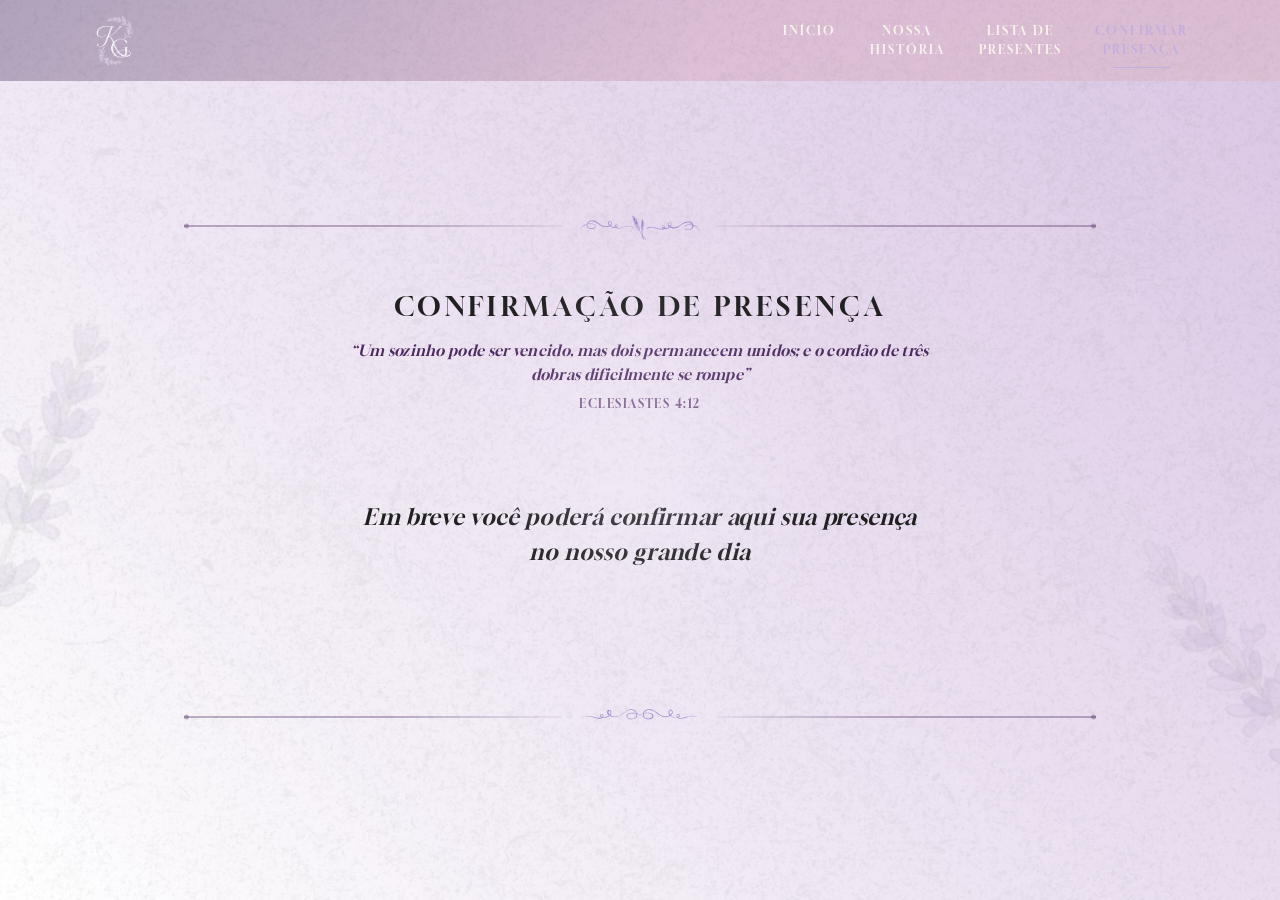
==== confirmar-presenca.html @ ab848f39 "Primeito commit" ====
<!DOCTYPE html>
<html lang="pt-BR">
<head>
<meta charset="UTF-8">
<meta name="viewport" content="width=device-width, initial-scale=1.0">
<title>Confirmar Presença · Giovanna &amp; Kenner</title>
<meta name="description" content="Confirme sua presença no casamento de Giovanna e Kenner.">

<link rel="preconnect" href="https://fonts.googleapis.com">
<link rel="preconnect" href="https://fonts.gstatic.com" crossorigin>
<link href="https://fonts.googleapis.com/css2?family=Gloock&family=Luxurious+Script&display=swap" rel="stylesheet">

<link rel="icon" type="image/png" href="imagens/favicon.png">
<link rel="apple-touch-icon" href="imagens/favicon.png">

<link rel="stylesheet" href="css/style.css">
<link rel="stylesheet" href="css/confirmar-presenca.css">
</head>
<body>

<!-- ============ CURSOR / LOADING VEIL ============ -->
<div class="veil" id="veil" aria-hidden="true"></div>

<!-- ============ HEADER ============ -->
<header class="site-header" id="siteHeader">
  <div class="site-header__inner">
    <a href="index.html" class="brand" aria-label="Página inicial — Giovanna e Kenner">
      <img src="imagens/logo.png" alt="Monograma Giovanna e Kenner" class="brand__logo">
    </a>

    <button class="nav-toggle" id="navToggle" aria-label="Abrir menu" aria-expanded="false" aria-controls="primaryNav">
      <span></span><span></span><span></span>
    </button>

    <nav class="primary-nav" id="primaryNav" aria-label="Navegação principal">
      <ul>
        <li><a href="index.html">Início</a></li>
        <li><a href="nossa-historia.html">Nossa<br class="nav-break">História</a></li>
        <li><a href="lista-presentes.html">Lista de<br class="nav-break">Presentes</a></li>
        <li><a href="confirmar-presenca.html" class="is-active">Confirmar<br class="nav-break">Presença</a></li>
      </ul>
    </nav>
  </div>
</header>

<main>
  <!-- ============ CONFIRMAR PRESENÇA ============ -->
  <section class="cp" id="cp">
    <div class="grain" aria-hidden="true"></div>

    <!-- topo: divisória + título + versículo -->
    <div class="cp__top cp__reveal">
      <div class="divider" aria-hidden="true">
        <span class="divider__line"></span>
        <span class="divider__ornament divider__ornament--glow">
          <img src="imagens/divisor_superior.svg" alt="" class="ornament-svg">
        </span>
        <span class="divider__line"></span>
      </div>
      <h1 class="cp__title">Confirmação de Presença</h1>
      <p class="cp__quote">
        “Um sozinho pode ser vencido, mas dois permanecem unidos; e o cordão de três dobras dificilmente se rompe”
        <span class="cp__quote-ref">Eclesiastes 4:12</span>
      </p>
    </div>

    <!-- centro: aviso -->
    <div class="cp__block cp__reveal">
      <p class="cp__phrase">Em breve você poderá confirmar aqui sua presença no nosso grande dia</p>
    </div>

    <!-- rodapé: divisória -->
    <div class="cp__bottom cp__reveal">
      <div class="divider" aria-hidden="true">
        <span class="divider__line"></span>
        <span class="divider__ornament">
          <img src="imagens/divisor_inferior.svg" alt="" class="ornament-svg">
        </span>
        <span class="divider__line"></span>
      </div>
    </div>

  </section>
</main>

<script src="js/main.js"></script>
</body>
</html>
---- css/style.css ----
/* =========================================================
   GIOVANNA & KENNER — CASAMENTO
   Design tokens
   ========================================================= */
:root{
  --color-bg:            #060506;
  --color-bg-soft:       #0c0a0d;
  --color-cream:         #f7f2eb;
  --color-cream-dim:     rgba(247,242,235,.72);
  --color-cream-faint:   rgba(247,242,235,.45);
  --color-lavender:      #c3aee0;
  --color-lavender-soft: #d8c9ea;
  --color-lavender-deep: #8f74b8;
  --color-line:          rgba(247,242,235,.24);
  --color-line-soft:     rgba(247,242,235,.14);

  /* paleta clara usada nas seções de contagem e cerimônia */
  --color-light-start:   #ffffff;
  --color-light-end:     #d9c5e4;
  --color-title-dark:    #202020;
  --color-subtitle-deep: #4c2a60;

  --font-script:  'Luxurious Script', cursive;
  --font-display: 'Gloock', serif;

  --ease-soft: cubic-bezier(.22,.61,.36,1);
  --ease-out:  cubic-bezier(.16,1,.3,1);

  --container: 1180px;
  --header-h: 81px;
  --header-h-scrolled: 57px;

  /* escala tipográfica padronizada: títulos, subtítulos (eyebrow) e textos de parágrafo */
  --fs-title:    clamp(2rem, 3vw, 3.5rem);
  --fs-subtitle: clamp(.85rem, .4vw + .5rem, .98rem);
  --fs-text:     clamp(.88rem, .3vw + .72rem, .98rem);

  /* largura padrão das linhas divisórias (mesma largura em todas as seções) — ~75% da tela */
  --divider-width: clamp(340px, 75vw, 980px);
}

/* =========================================================
   RESET
   ========================================================= */
*, *::before, *::after{ box-sizing: border-box; }
html{
  scroll-behavior: smooth;
}
body{
  margin: 0;
  background: var(--color-bg);
  color: var(--color-cream);
  font-family: var(--font-display);
  font-weight: 400;
  -webkit-font-smoothing: antialiased;
  overflow-x: hidden;
}
img{ max-width: 100%; display: block; }
a{ color: inherit; text-decoration: none; }
ul{ margin: 0; padding: 0; list-style: none; }
h1,h2,h3,p{ margin: 0; }
button{ font-family: inherit; cursor: pointer; }

:focus-visible{
  outline: 1px solid var(--color-lavender-soft);
  outline-offset: 4px;
}

/* =========================================================
   VEIL (entrada suave da página)
   ========================================================= */
.veil{
  position: fixed;
  inset: 0;
  background: var(--color-bg);
  z-index: 9999;
  pointer-events: none;
  opacity: 1;
  transition: opacity 1.1s var(--ease-soft);
}
.veil.is-hidden{ opacity: 0; }

/* =========================================================
   SHARED — eyebrow / section title / grain / dividers
   ========================================================= */
.eyebrow{
  font-style: italic;
  font-weight: 300;
  font-size: var(--fs-subtitle);
  letter-spacing: .06em;
  color: var(--color-cream-dim);
  margin: 0 0 .6rem;
}

.section-title{
  font-weight: 400;
  font-size: var(--fs-title);
  letter-spacing: .1em;
  text-transform: uppercase;
  color: var(--color-cream);
  margin: 0 0 2.6rem;
}

.grain{
  position: absolute;
  inset: 0;
  pointer-events: none;
  opacity: .05;
  mix-blend-mode: overlay;
  background-image: url("data:image/svg+xml;utf8,<svg xmlns='http://www.w3.org/2000/svg' width='120' height='120'><filter id='n'><feTurbulence type='fractalNoise' baseFrequency='0.9' numOctaves='2' stitchTiles='stitch'/></filter><rect width='100%25' height='100%25' filter='url(%23n)'/></svg>");
  background-size: 180px 180px;
}

/* ---------- Divisor (linhas + ícone central) ----------
   Estrutura reutilizada em todas as seções:
   .divider > .divider__line + .divider__ornament(img) + .divider__line
   - largura padronizada (--divider-width)
   - linhas mais espessas (1.5px)
   - opacidade menor apenas na extremidade próxima ao ícone central
   - pequeno círculo decorativo na extremidade externa de cada linha
   - modificador .divider__ornament--glow adiciona brilho suave atrás do ícone
------------------------------------------------------------ */
.divider{
  position: relative;
  z-index: 2;
  display: flex;
  align-items: center;
  justify-content: center;
  gap: 1.1rem;
  width: 100%;
  max-width: var(--divider-width);
  margin: 0 auto;
  padding: 0 1.5rem;
  color: var(--color-lavender-soft);
}
.divider__line{
  position: relative;
  flex: 1 1 auto;
  height: 1.875px;
}
.divider__line:first-child{
  background: linear-gradient(90deg, var(--color-line) 0%, var(--color-line) 55%, rgba(247,242,235,.05) 100%);
}
.divider__line:last-child{
  background: linear-gradient(90deg, rgba(247,242,235,.05) 0%, var(--color-line) 45%, var(--color-line) 100%);
}
.divider__line:first-child::before,
.divider__line:last-child::after{
  content: "";
  position: absolute;
  top: 50%;
  width: 5px;
  height: 5px;
  border-radius: 50%;
  background: var(--color-line);
  transform: translateY(-50%);
}
.divider__line:first-child::before{ left: 0; }
.divider__line:last-child::after{ right: 0; }

.countdown .divider__line:first-child,
.ceremony .divider__line:first-child{
  background: linear-gradient(90deg, rgba(76,42,96,.35) 0%, rgba(76,42,96,.35) 55%, rgba(76,42,96,.05) 100%);
}
.countdown .divider__line:last-child,
.ceremony .divider__line:last-child{
  background: linear-gradient(90deg, rgba(76,42,96,.05) 0%, rgba(76,42,96,.35) 45%, rgba(76,42,96,.35) 100%);
}
.countdown .divider__line:first-child::before,
.countdown .divider__line:last-child::after,
.ceremony .divider__line:first-child::before,
.ceremony .divider__line:last-child::after{
  background: rgba(76,42,96,.35);
}

/* Hero e Farewell: linhas 50% mais espessas */
.hero__divider .divider__line,
.farewell .divider .divider__line{
  height: 2px;
}

/* Farewell: divisória preta e mais estreita (~50% da largura da tela) */
.farewell .divider{
  max-width: clamp(240px, 75vw, 640px);
}
.hero .divider__line:first-child,
.farewell .divider__line:first-child{
  background: linear-gradient(90deg, rgba(255, 255, 255, 0.55) 0%, rgba(255, 255, 255,.55) 55%, rgba(255, 255, 255,.05) 100%);
}
.hero .divider__line:last-child,
.farewell .divider__line:last-child{
  background: linear-gradient(90deg, rgba(255, 255, 255,.05) 0%, rgba(255, 255, 255,.55) 45%, rgba(255, 255, 255,.55) 100%);
}
.farewell .divider__line:first-child::before,
.farewell .divider__line:last-child::after{
  background: rgba(255, 255, 255,.55);
}

.divider__ornament{
  flex: 0 0 auto;
  position: relative;
  display: flex;
  filter: drop-shadow(0 0 8px rgba(195,174,224,.35));
}
.ornament-svg{ width: 120px; height: 77px; display: block; }

/* =========================================================
   HEADER
   ========================================================= */
.site-header{
  position: fixed;
  top: 0; left: 0; right: 0;
  z-index: 500;
  height: var(--header-h);
  display: flex;
  align-items: center;
  background: linear-gradient(120deg, rgba(70,52,96,.38), rgba(196,110,140,.22) 55%, rgba(230,150,120,.16));
  transition: height .5s var(--ease-out), background .5s var(--ease-out), backdrop-filter .5s var(--ease-out), box-shadow .5s var(--ease-out);
}
.site-header.is-scrolled{
  height: var(--header-h-scrolled);
  background: rgba(91, 51, 129, 0.61);
  backdrop-filter: blur(16px) saturate(140%);
  -webkit-backdrop-filter: blur(16px) saturate(140%);
  box-shadow: 0 1px 0 rgba(247,242,235,.08);
}

.site-header__inner{
  width: 100%;
  max-width: var(--container);
  margin: 0 auto;
  padding: 0 2.5rem;
  display: grid;
  grid-template-columns: auto 1fr auto;
  align-items: center;
}

.brand{ justify-self: start; display: inline-flex; }
.brand__logo{
  height: 50px;
  width: auto;
  opacity: .92;
  transition: height .5s var(--ease-out), opacity .3s;
}
.site-header.is-scrolled .brand__logo{ height: 36px; }
.brand:hover .brand__logo{ opacity: 1; }

.primary-nav{ grid-column: 2; justify-self: end; }
.primary-nav ul{
  display: flex;
  gap: clamp(1.5rem, 2.4vw, 3rem);
}
.primary-nav a{
  display: inline-block;
  font-size: .78rem;
  letter-spacing: .16em;
  text-transform: uppercase;
  text-align: center;
  line-height: 1.5;
  color: var(--color-cream);
  padding: .4rem .1rem;
  position: relative;
  transition: color .35s var(--ease-out);
}
.primary-nav a::after{
  content: "";
  position: absolute;
  left: 50%; bottom: -2px;
  width: 0; height: 1px;
  background: var(--color-lavender);
  transform: translateX(-50%);
  transition: width .35s var(--ease-out);
}
.primary-nav a:hover{ color: var(--color-lavender-soft); }
.primary-nav a:hover::after{ width: 60%; }
.primary-nav a.is-active{ color: var(--color-lavender); }
.primary-nav a.is-active::after{ width: 60%; }
.nav-break{ display: inline; }

.nav-toggle{
  display: none;
  grid-column: 3;
  justify-self: end;
  background: none;
  border: none;
  width: 30px;
  height: 22px;
  flex-direction: column;
  justify-content: space-between;
  padding: 0;
}
.nav-toggle span{
  display: block;
  height: 1px;
  background: var(--color-cream);
  transition: transform .35s var(--ease-out), opacity .35s var(--ease-out);
}
.nav-toggle.is-open span:nth-child(1){ transform: translateY(10.5px) rotate(45deg); }
.nav-toggle.is-open span:nth-child(2){ opacity: 0; }
.nav-toggle.is-open span:nth-child(3){ transform: translateY(-10.5px) rotate(-45deg); }

/* =========================================================
   HERO
   ========================================================= */
.hero{
  position: relative;
  width: 100%;
  aspect-ratio: 16 / 9;
  min-height: 560px;
  max-height: 100vh;
  overflow: hidden;
  background: #14101a;
  perspective: 1200px;
}
.hero__stage{
  position: absolute;
  inset: -6%;
  transform-style: preserve-3d;
}
.hero__layer{
  position: absolute;
  inset: -10%;
  background-position: center;
  background-size: cover;
  background-repeat: no-repeat;
  will-change: transform;
}
.hero__layer--back{
  z-index: 1; background-image: url('../imagens/hero-back.jpg');
  background-position: center 100%;
}
.hero__layer--back-mid{
  z-index: 2; background-image: url('../imagens/hero-back-mid.png');
  background-position: center 100%;
}
.hero__layer--mid{
  z-index: 3; background-image: url('../imagens/hero-mid.png');
  background-position: center 100%;
}
.hero__layer--mid-front{
  z-index: 4; background-image: url('../imagens/hero-mid-front.png');
  background-position: center 100%;
}
.hero__layer--front{
  z-index: 5; background-image: url('../imagens/hero-front.png');
  background-position: center 100%;
}

.hero__scrim{
  position: absolute;
  inset: 0;
  z-index: 6;
  background: none;
  pointer-events: none;
}
.hero__vignette{
  position: absolute;
  inset: 0;
  z-index: 6;
  pointer-events: none;
  box-shadow: none;
}

.hero__content{
  position: relative;
  z-index: 7;
  height: 100%;
  display: flex;
  flex-direction: column;
  align-items: center;
  justify-content: center;
  text-align: center;
  padding: 0 1.5rem;
  transform: translateY(-2%);
}
.hero__names{
  font-family: var(--font-script);
  font-weight: 400;
  font-size: clamp(3.12rem, 8vw, 10rem);
  line-height: 1;
  color: #ffffff;
  text-shadow: 2px 2px 0px rgba(17, 2, 31, 0.35);
  letter-spacing: .01em;
  opacity: 0;
  animation: rise-in 1.4s var(--ease-out) .4s forwards;
  margin-bottom: -0.4rem;
}
.hero__amp{
  display: inline-block;
  font-size: .78em;
  color: #ffffff;
  margin: 0 .12em;
}
.hero__divider{
  margin: 0.4rem 0 0.4rem;
  opacity: 0;
  animation: fade-in 1.2s var(--ease-out) 1s forwards;
}
.hero__date{
  font-size: clamp(1.107rem, .5vw + .7rem, 1.35rem);
  letter-spacing: .5em;
  text-transform: uppercase;
  color: #ffffff;
  padding-left: .5em;
  opacity: 0;
  animation: fade-in 1.2s var(--ease-out) 1.25s forwards;
}

@keyframes rise-in{
  from{ opacity: 0; transform: translateY(22px); }
  to{ opacity: 1; transform: translateY(0); }
}
@keyframes fade-in{
  from{ opacity: 0; }
  to{ opacity: 1; }
}

/* =========================================================
   COUNTDOWN
   ========================================================= */
.countdown{
  position: relative;
  background: linear-gradient(90deg, var(--color-light-start) 0%, var(--color-light-end) 100%);
  padding: 7.15rem 1.5rem 7.15rem;
  text-align: center;
  overflow: hidden;
}
.countdown__bgimage{
  position: absolute;
  inset: 0;
  background-image: url('../imagens/contagem_back.png');
  background-size: cover;
  background-position: center;
  pointer-events: none;
}
.countdown .eyebrow{
  color: var(--color-subtitle-deep);
  font-size: var(--fs-subtitle);
}
.countdown .section-title{
  font-size: var(--fs-title);
  color: var(--color-title-dark);
}
.countdown__inner{
  position: relative;
  z-index: 2;
  padding: 4.68rem 0;
}
.countdown__grid{
  display: flex;
  flex-wrap: nowrap;
  justify-content: center;
  gap: clamp(.4rem, 2vw, 1.4rem);
  margin: 0 auto 1.8rem;
}
.countdown__box{
  flex: 1 1 0;
  min-width: 64px;
  max-width: 135px;
  padding: clamp(1rem, 3vw, 1.95rem) clamp(.3rem, 1vw, .5rem) clamp(.85rem, 2.5vw, 1.65rem);
  border: 1px solid rgba(76,42,96,.28);
  border-radius: 10px;
  background: none;
  transition: border-color .4s var(--ease-out), transform .4s var(--ease-out);
}
.countdown__box:hover{
  border-color: var(--color-subtitle-deep);
  transform: translateY(-3px);
}
.countdown__value{
  display: block;
  font-size: clamp(1.05rem, 4.5vw, 3.645rem);
  font-weight: 500;
  line-height: 1;
  color: var(--color-title-dark);
  font-variant-numeric: tabular-nums;
}
.countdown__label{
  display: block;
  margin-top: .55rem;
  font-size: clamp(.62rem, 2.4vw, .99rem);
  letter-spacing: .16em;
  text-transform: uppercase;
  color: var(--color-subtitle-deep);
}
.countdown__quote{
  font-style: italic;
  font-weight: 300;
  font-size: var(--fs-text);
  color: var(--color-subtitle-deep);
  letter-spacing: .02em;
}

/* =========================================================
   NOSSA HISTÓRIA — mosaico de fotos
   ========================================================= */
.historia{
  position: relative;
  background: linear-gradient(90deg, var(--color-light-start) 0%, var(--color-light-end) 100%);
  padding: clamp(2.4rem, 4vw, 4rem) clamp(1rem, 3vw, 3rem);
  overflow: hidden;
}
.historia__bgimage{
  position: absolute;
  inset: 0;
  background-image: url('../imagens/historia.png');
  background-size: cover;
  background-position: center;
  pointer-events: none;
}

.historia__mosaic{
  position: relative;
  display: grid;
  max-width: var(--container);
  margin: 0 auto;
  grid-template-columns: 1fr 2.3fr 1.05fr;
  grid-template-rows: repeat(3, 1fr);
  grid-template-areas:
    "a center d"
    "b center content"
    "c center e";
  gap: 1rem;
  height: 78vh;
  min-height: 620px;
  max-height: 820px;
}

.historia__photo{
  position: relative;
  overflow: hidden;
}
.historia__photo img{
  display: block;
  width: 100%;
  height: 100%;
  object-fit: cover;
  transform: scale(1);
  filter: saturate(1);
  transition: transform .7s var(--ease-out), filter .7s var(--ease-out);
}
.historia__photo:hover img,
.historia__photo:focus-within img,
.historia__photo.is-zoom img{
  transform: scale(1.08);
  filter: saturate(1.4);
}

.historia__photo--a{ grid-area: a; }
.historia__photo--b{ grid-area: b; }
.historia__photo--c{ grid-area: c; }
.historia__photo--center{ grid-area: center; }
.historia__photo--d{ grid-area: d; }
.historia__photo--e{ grid-area: e; }

.historia__content{
  grid-area: content;
  display: flex;
  flex-direction: column;
  align-items: flex-start;
  justify-content: center;
  text-align: left;
  padding: 1rem .25rem;
}
.historia__title{
  font-weight: 400;
  font-size: var(--fs-title);
  letter-spacing: .16em;
  text-transform: uppercase;
  line-height: 1.18;
  color: var(--color-title-dark);
  text-align: left;
}
.historia__text{
  max-width: 340px;
  font-style: italic;
  font-weight: 300;
  font-size: var(--fs-text);
  line-height: 1.65;
  color: var(--color-subtitle-deep);
  margin-top: 1.1rem;
  margin-bottom: 1.6rem;
  text-align: left;
}
.historia__content .link-arrow{
  color: var(--color-title-dark);
}
.historia__content .link-arrow:hover,
.historia__content .link-arrow:focus-visible{
  color: var(--color-subtitle-deep);
}

.link-arrow{
  display: inline-flex;
  align-items: center;
  gap: .65rem;
  font-size: .78rem;
  letter-spacing: .18em;
  text-transform: uppercase;
  color: var(--color-cream);
  padding: .3rem 0;
  transition: transform .4s var(--ease-out), color .35s;
}
.link-arrow__icon{
  width: 26px; height: 11px;
  transition: transform .4s var(--ease-out);
}
.link-arrow:hover,
.link-arrow:focus-visible{
  color: var(--color-lavender-soft);
  transform: scale(1.05);
}
.link-arrow:hover .link-arrow__icon,
.link-arrow:focus-visible .link-arrow__icon,
.link-arrow:active .link-arrow__icon{
  transform: translateX(6px);
}

/* =========================================================
   CEREMONY / INFORMAÇÕES
   ========================================================= */
.ceremony{
  position: relative;
  background: linear-gradient(90deg, var(--color-light-start) 0%, var(--color-light-end) 100%);
  padding: 7.15rem 1.5rem 7.15rem;
  text-align: center;
  overflow: hidden;
}
.ceremony__bgimage{
  position: absolute;
  inset: 0;
  background-image: url('../imagens/cerimonia_back.png');
  background-size: cover;
  background-position: center;
  pointer-events: none;
}
.ceremony .eyebrow{
  font-size: var(--fs-subtitle);
  color: var(--color-subtitle-deep);
}
.ceremony .section-title{
  font-size: var(--fs-title);
  color: var(--color-title-dark);
}
.ceremony__inner{
  position: relative;
  z-index: 2;
  max-width: var(--container);
  margin: 0 auto;
  padding: 4.68rem 0;
}
.ceremony__grid{
  display: grid;
  grid-template-columns: minmax(240px, 380px) minmax(280px, 460px);
  gap: 2.4rem;
  justify-content: center;
  align-items: stretch;
  text-align: left;
  margin-top: 2.6rem;
}
.ceremony__cards{
  display: flex;
  flex-direction: column;
  gap: 1rem;
}
.ceremony__card{
  border: 1px solid rgba(76,42,96,.28);
  border-radius: 10px;
  padding: 1.15rem 1.4rem;
  background: none;
  transition: border-color .4s var(--ease-out);
}
.ceremony__card:hover{
  border-color: var(--color-subtitle-deep);
}
.ceremony__label{
  display: block;
  font-size: var(--fs-subtitle);
  letter-spacing: .2em;
  text-transform: uppercase;
  color: var(--color-subtitle-deep);
  margin-bottom: .4rem;
}
.ceremony__value{
  font-size: var(--fs-text);
  line-height: 1.5;
  color: var(--color-title-dark);
  font-weight: 400;
}
.ceremony__map{
  position: relative;
  overflow: hidden;
  border: 1px solid rgba(76,42,96,.28);
  border-radius: 10px;
  min-height: 220px;
}
.ceremony__map-img{
  width: 100%;
  height: 100%;
  object-fit: cover;
  filter: saturate(.95) brightness(.95);
  transition: transform .6s var(--ease-out), filter .6s var(--ease-out);
}
.ceremony__map:hover .ceremony__map-img{
  transform: scale(1.05);
  filter: saturate(.9) brightness(.95);
}
.map-btn{
  position: absolute;
  left: 50%; bottom: 1rem;
  transform: translateX(-50%);
  display: inline-flex;
  align-items: center;
  gap: .5rem;
  padding: .65rem 1.3rem;
  background: #ffffff;
  backdrop-filter: blur(6px);
  border: 1px solid rgba(76,42,96,.28);
  border-radius: 6px;
  font-size: .74rem;
  letter-spacing: .14em;
  text-transform: uppercase;
  color: var(--color-subtitle-deep);
  transition: background .35s var(--ease-out), border-color .35s var(--ease-out), transform .35s var(--ease-out);
}
.map-btn__icon{ width: 13px; height: 13px; color: var(--color-subtitle-deep); }
.map-btn:hover{
  background: #f6f0fa;
  border-color: var(--color-subtitle-deep);
  transform: translateX(-50%) translateY(-2px);
}

/* =========================================================
   FAREWELL / SEÇÃO FINAL
   ========================================================= */
.farewell{
  position: relative;
  min-height: 100vh;
  min-height: 100dvh;
  padding: 8rem 1.5rem 2rem;
  display: grid;
  grid-template-rows: 1fr auto;
  text-align: center;
  background: #14101a;
  overflow: hidden;
  perspective: 1200px;
}
.farewell__stage{
  position: absolute;
  inset: -6%;
  transform-style: preserve-3d;
}
.farewell__layer{
  position: absolute;
  inset: -10%;
  background-position: center;
  background-size: cover;
  background-repeat: no-repeat;
  will-change: transform;
}
.farewell__layer--back{
  z-index: 1; background-image: url('../imagens/hero-back.jpg');
  background-position: center 100%;
}
.farewell__layer--back-mid{
  z-index: 2; background-image: url('../imagens/hero-back-mid.png');
  background-position: center 100%;
}
.farewell__layer--mid{
  z-index: 3; background-image: url('../imagens/hero-mid.png');
  background-position: center 100%;
}
.farewell__layer--mid-front{
  z-index: 4; background-image: url('../imagens/hero-mid-front.png');
  background-position: center 100%;
}
.farewell__layer--front{
  z-index: 5; background-image: url('../imagens/hero-front.png');
  background-position: center 100%;
}
.farewell__scrim{
  position: absolute;
  inset: 0;
  z-index: 6;
  background: none;
  pointer-events: none;
}
.farewell__vignette{
  position: absolute;
  inset: 0;
  z-index: 6;
  pointer-events: none;
  box-shadow: none;
}
.farewell__content{
  position: relative;
  z-index: 7;
  width: 100%;
  max-width: 640px;
  margin: 0 auto;
  align-self: center; /* centraliza verticalmente dentro do espaço disponível (linha 1fr) */
}
.farewell__title{
  font-weight: 400;
  font-size: var(--fs-title);
  color: var(--color-light-start);
  margin-bottom: 1.3rem;
  text-shadow: 0px 0px 3px rgba(0, 0, 0, 0.5);
}
.farewell__text{
  font-style: italic;
  font-weight: 300;
  font-size: var(--fs-text);
  line-height: 1.75;
  color: var(--color-light-start);
  margin-bottom: 2.2rem;
  text-shadow: 0px 0px 3px rgba(0, 0, 0, 0.5)
}
.farewell__date{
  margin-top: 1.6rem;
  font-size: 1.02rem;
  letter-spacing: .5em;
  text-transform: uppercase;
  color: var(--color-light-start);
  padding-left: .5em;
  text-shadow: 0px 0px 3px rgba(0, 0, 0, 0.5)
}
.farewell__signature{
  position: relative;
  z-index: 7;
  width: 100%;
  display: flex;
  flex-direction: column;
  align-items: center;
  gap: .9rem;
  font-weight: 300;
  line-height: 1.6;
  color: var(--color-light-start);
}
/* agrupa a logo + "COM CARINHO,": a largura do grupo é definida
   pela frase (white-space: nowrap), e a logo estica a 100% dessa
   largura — assim as duas ficam sempre com a mesma largura,
   em qualquer tamanho de tela */
.farewell__signature-top{
  display: flex;
  flex-direction: column;
  align-items: center;
  gap: .55rem;
}
.farewell__signature-logo{
  width: auto;
  height: clamp(40px, 8vw, 56px); /* mesma lógica de tamanho da logo do header */
  display: block;
  filter: brightness(0) invert(1);
}

/* =========================================================
   CURSOR GLOW — brilho lavanda suave que segue o mouse (sempre ativo)
   ========================================================= */
.cursor-glow{
  position: fixed;
  top: 0;
  left: 0;
  width: 360px;
  height: 360px;
  margin-left: -180px;
  margin-top: -180px;
  border-radius: 50%;
  background: radial-gradient(circle, rgba(216,201,234,.30) 0%, rgba(216,201,234,.12) 42%, transparent 72%);
  filter: blur(25px);
  pointer-events: none;
  z-index: 300;
  mix-blend-mode: screen;
  will-change: transform;
}

.cursor-dot{
  position: fixed;
  top: 0;
  left: 0;
  width: 0;
  height: 0;
  pointer-events: none;
  z-index: 301;
  mix-blend-mode: screen;
  will-change: transform;
}
.cursor-dot__core{
  position: absolute;
  top: -2px;
  left: -2px;
  width: 4px;
  height: 4px;
  border-radius: 50%;
  background: #e7dcf1;
  box-shadow: 0 0 7px 1.5px rgba(216,201,234,.65);
  opacity: 0;
  will-change: transform, opacity;
  animation: cursor-dot-blink 4s ease-in-out infinite;
}

@keyframes cursor-dot-blink{
  0%, 100%{ opacity: 0; transform: scale(.5); }
  50%{ opacity: .8; transform: scale(1); }
}

/* =========================================================
   SCROLL REVEAL
   ========================================================= */
[data-reveal]{
  opacity: 0;
  transform: translateY(28px);
  transition: opacity .9s var(--ease-out), transform .9s var(--ease-out);
}
[data-reveal].is-visible{
  opacity: 1;
  transform: translateY(0);
}

/* =========================================================
   RESPONSIVE
   ========================================================= */
@media (max-width: 860px){
  :root{ --header-h: 65px; --header-h-scrolled: 50px; }

  .site-header__inner{ padding: 0 1.3rem; }
  .nav-toggle{ display: flex; }

  .primary-nav{
    position: fixed;
    inset: 0 0 0 auto;
    width: min(78vw, 320px);
    height: 100vh;
    height: 100dvh;
    grid-column: auto;
    background: rgba(8,6,9,.92);
    backdrop-filter: blur(18px);
    -webkit-backdrop-filter: blur(18px);
    transform: translate3d(100%, 0, 0);
    will-change: transform;
    backface-visibility: hidden;
    transition: transform .5s var(--ease-out);
    display: flex;
    flex-direction: column;
    justify-content: center;
  }
  .primary-nav.is-open{ transform: translate3d(0, 0, 0); }
  .primary-nav ul{
    flex-direction: column;
    gap: 0;
    padding: 2rem 2.2rem;
  }
  .primary-nav li{ border-bottom: 1px solid var(--color-line-soft); }
  .primary-nav a{
    display: block;
    padding: 1.15rem 0;
    text-align: left;
    font-size: .85rem;
  }

  .hero{ aspect-ratio: auto; min-height: 100vh; max-height: none; padding-top: calc(var(--header-h) + 4rem); }
  .hero__content{ transform: none; }
  .hero__names{ font-size: clamp(2.9rem, 14.4vw, 4.3rem); }
  .hero__divider{ margin: .4rem 0 .3rem; }
  .hero__date{ letter-spacing: .35em; }
  .hero__layer--back,
  .hero__layer--back-mid,
  .hero__layer--mid,
  .hero__layer--mid-front,
  .hero__layer--front{
    background-position: right 100%;
  }

  .countdown__grid{
    display: grid;
    grid-template-columns: repeat(2, 1fr);
    flex-wrap: wrap;
    gap: 1rem;
    max-width: 320px;
    margin: 0 auto 1.8rem;
  }
  .countdown__box{
    min-width: 0;
    max-width: none;
  }
  .countdown__value{ font-size: clamp(1.8rem, 8vw, 2.6rem); }

  .historia{ padding: 0; }
  .historia__mosaic{
    grid-template-columns: 1fr 1fr;
    grid-template-rows: auto auto auto auto auto;
    grid-template-areas:
      "center center"
      "content content"
      "a b"
      "c c"
      "d e";
    gap: .55rem;
    height: auto;
    min-height: 0;
    max-height: none;
    padding: .55rem;
  }
  .historia__photo--center{ aspect-ratio: 16 / 9; }
  .historia__photo--c{ aspect-ratio: 32 / 15; }
  .historia__photo--a,
  .historia__photo--b,
  .historia__photo--d,
  .historia__photo--e{ aspect-ratio: 1 / 1; }

  .historia__content{
    background: transparent;
    align-items: center;
    text-align: center;
    padding: 2.6rem 1.4rem;
  }
  .historia__text{ max-width: 420px; margin-left: auto; margin-right: auto; }

  .ceremony__grid{
    grid-template-columns: 1fr;
    max-width: 440px;
    margin-left: auto;
    margin-right: auto;
  }

  .farewell{ padding: 5.5rem 1.5rem 1.75rem; background-attachment: scroll; }
  .farewell__text{ margin-bottom: 1.1rem; }   /* 50% do valor padrão (2.2rem) */
  .farewell__date{ margin-top: .8rem; }        /* 50% do valor padrão (1.6rem) */
}

@media (max-width: 480px){
  .historia__title{ font-size: 3rem; }
}
---- css/confirmar-presenca.css ----
/* =========================================================
   CONFIRMAR PRESENÇA — página dedicada
   Depende dos tokens e classes base definidos em style.css
   (--color-*, --font-*, --ease-*, --divider-width, .divider,
   .divider__line, .divider__ornament, .grain)

   Reaproveita o MESMO fundo e o MESMO estilo de divisória da
   seção "Lista de Presentes" (fundo fixo + degradê + tom roxo
   nas linhas da divisória).
   ========================================================= */

/* =========================================================
   SEÇÃO / FUNDO
   ========================================================= */
.cp{
  position: relative;
  overflow: hidden;
  min-height: 100vh;
  display: flex;
  flex-direction: column;
  align-items: center;
  justify-content: center;
  padding: calc(var(--header-h) + 2.6rem) 1.5rem 5rem;
  text-align: center;

  /* mesma imagem + degradê de fundo da seção lista de presentes,
     fixos (não rolam junto com o conteúdo) */
  background-image:
    url('../imagens/contagem_back.png'),
    linear-gradient(45deg, var(--color-light-start) 0%, var(--color-light-end) 100%);
  background-repeat: no-repeat, no-repeat;
  background-size: cover, cover;
  background-position: center, center;
  background-attachment: fixed, fixed;
}
.cp .grain{ z-index: 1; }

/* ---------- Divisórias em tom roxo (mesmo padrão das seções
   "contagem", "cerimônia" e "lista de presentes") ---------- */
.cp .divider__line:first-child{
  background: linear-gradient(90deg, rgba(76,42,96,.35) 0%, rgba(76,42,96,.35) 55%, rgba(76,42,96,.05) 100%);
}
.cp .divider__line:last-child{
  background: linear-gradient(90deg, rgba(76,42,96,.05) 0%, rgba(76,42,96,.35) 45%, rgba(76,42,96,.35) 100%);
}
.cp .divider__line:first-child::before,
.cp .divider__line:last-child::after{
  background: rgba(76,42,96,.35);
}

.cp{
  --cp-section-gap: clamp(3.6rem, 2.2rem + 4vw, 6rem);
}

/* =========================================================
   TOPO — divisória + título + versículo
   ========================================================= */
.cp__top{
  position: relative;
  z-index: 2;
  width: 100%;
  max-width: var(--container);
  margin: 0 auto var(--cp-section-gap);
}
.cp__top .divider{ margin-bottom: 1.6rem; }

.cp__title{
  font-family: var(--font-display);
  font-weight: 400;
  /* mesmo tamanho utilizado no título da Lista de Presentes */
  font-size: calc(var(--fs-title) * 0.7);
  letter-spacing: .16em;
  text-transform: uppercase;
  color: var(--color-title-dark);
}

/* ---------- Versículo ----------
   Mesma fonte/estilo da .lp__phrase (itálico, roxo), um pouco
   mais larga para acomodar a citação bíblica. ---------- */
.cp__quote{
  display: block;
  max-width: 620px;
  margin: 1rem auto 0;
  font-family: var(--font-display);
  font-style: italic;
  font-weight: 300;
  font-size: clamp(.72rem, .4rem + .7vw, .95rem);
  line-height: 1.6;
  letter-spacing: .02em;
  color: var(--color-subtitle-deep);
}
.cp__quote-ref{
  display: block;
  margin-top: .5rem;
  font-style: normal;
  font-size: .8em;
  letter-spacing: .12em;
  text-transform: uppercase;
  opacity: .75;
}

/* =========================================================
   BLOCO CENTRAL — aviso
   ========================================================= */
.cp__block{
  position: relative;
  z-index: 2;
  width: 100%;
  max-width: 560px;
  margin: 0 auto var(--cp-section-gap);
  display: flex;
  flex-direction: column;
  align-items: center;
}
.cp__block:last-of-type{ margin-bottom: 1rem; }

.cp__phrase{
  font-family: var(--font-display);
  font-style: italic;
  font-weight: 300;
  font-size: clamp(1rem, .6rem + 1.3vw, 1.4rem);
  line-height: 1.55;
  letter-spacing: .03em;
  color: var(--color-title-dark);
  margin: 0;
}

/* =========================================================
   RODAPÉ — divisória
   ========================================================= */
.cp__bottom{
  position: relative;
  z-index: 2;
  width: 100%;
  max-width: var(--container);
  margin: 1.4rem auto 0;
}

/* =========================================================
   RESPONSIVO
   ========================================================= */
@media (max-width: 760px){
  .cp{
    padding: calc(var(--header-h) + 1.6rem) 1.1rem 3.6rem;
    --cp-section-gap: 2.6rem;
  }
  .cp__quote{ max-width: 100%; }
}
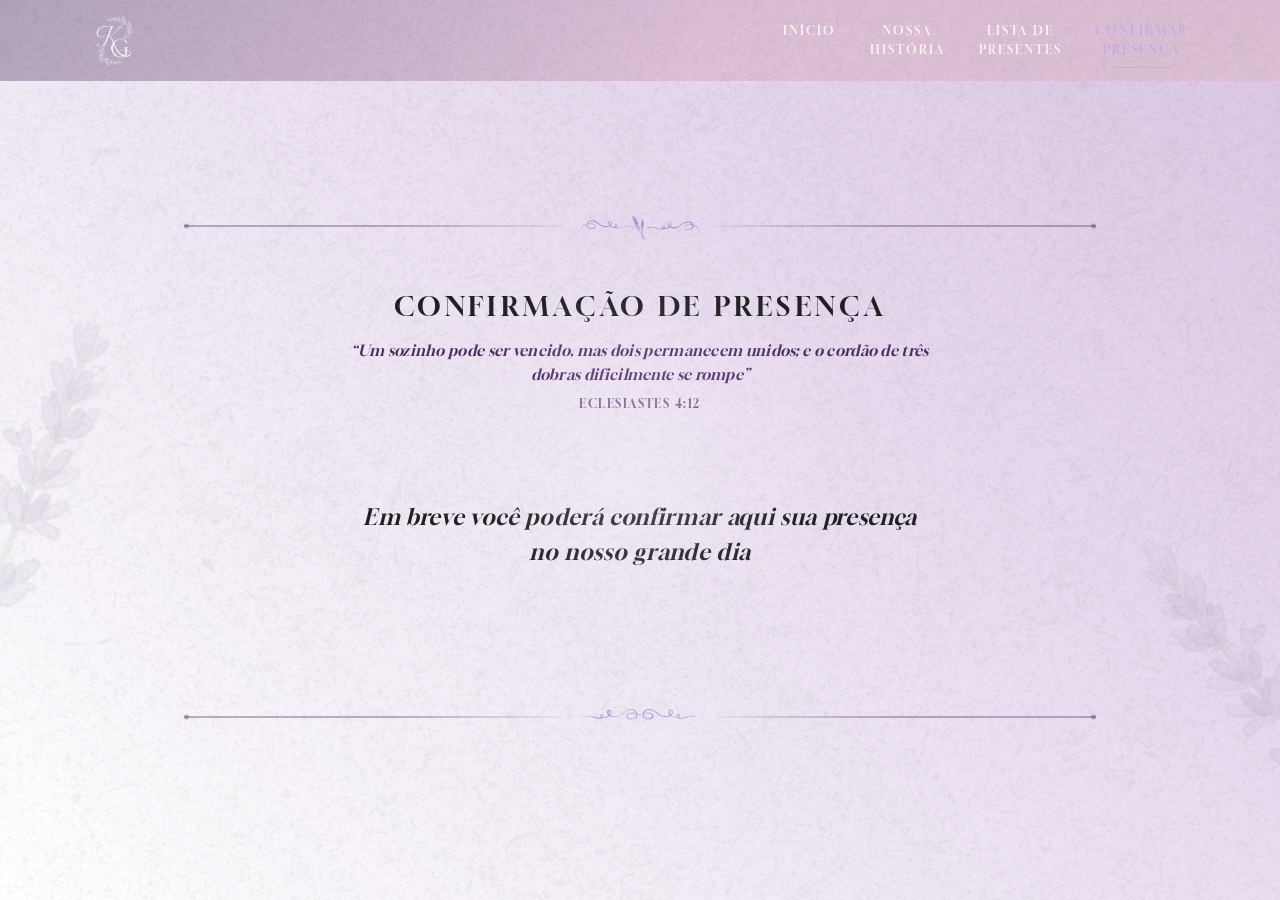
==== commit 6a88acf6: "Correção do fundo da seção hero" ====
--- a/confirmar-presenca.html
+++ b/confirmar-presenca.html
@@ -10,8 +10,8 @@
 <link rel="preconnect" href="https://fonts.gstatic.com" crossorigin>
 <link href="https://fonts.googleapis.com/css2?family=Gloock&family=Luxurious+Script&display=swap" rel="stylesheet">
 
-<link rel="icon" type="image/png" href="imagens/favicon.png">
-<link rel="apple-touch-icon" href="imagens/favicon.png">
+<link rel="icon" type="image/webp" href="imagens/favicon.webp">
+<link rel="apple-touch-icon" href="imagens/favicon.webp">
 
 <link rel="stylesheet" href="css/style.css">
 <link rel="stylesheet" href="css/confirmar-presenca.css">
@@ -25,7 +25,7 @@
 <header class="site-header" id="siteHeader">
   <div class="site-header__inner">
     <a href="index.html" class="brand" aria-label="Página inicial — Giovanna e Kenner">
-      <img src="imagens/logo.png" alt="Monograma Giovanna e Kenner" class="brand__logo">
+      <img src="imagens/logo.webp" alt="Monograma Giovanna e Kenner" class="brand__logo" decoding="async">
     </a>
 
     <button class="nav-toggle" id="navToggle" aria-label="Abrir menu" aria-expanded="false" aria-controls="primaryNav">
@@ -33,6 +33,9 @@
     </button>
 
     <nav class="primary-nav" id="primaryNav" aria-label="Navegação principal">
+      <button class="nav-close" id="navClose" type="button" aria-label="Fechar menu">
+        <svg viewBox="0 0 20 20" aria-hidden="true"><path d="M4 4l12 12M16 4L4 16" stroke="currentColor" stroke-width="1.4" fill="none" stroke-linecap="round"/></svg>
+      </button>
       <ul>
         <li><a href="index.html">Início</a></li>
         <li><a href="nossa-historia.html">Nossa<br class="nav-break">História</a></li>
@@ -53,7 +56,7 @@
       <div class="divider" aria-hidden="true">
         <span class="divider__line"></span>
         <span class="divider__ornament divider__ornament--glow">
-          <img src="imagens/divisor_superior.svg" alt="" class="ornament-svg">
+          <img src="imagens/divisor_superior.svg" alt="" class="ornament-svg" loading="lazy" decoding="async">
         </span>
         <span class="divider__line"></span>
       </div>
@@ -74,7 +77,7 @@
       <div class="divider" aria-hidden="true">
         <span class="divider__line"></span>
         <span class="divider__ornament">
-          <img src="imagens/divisor_inferior.svg" alt="" class="ornament-svg">
+          <img src="imagens/divisor_inferior.svg" alt="" class="ornament-svg" loading="lazy" decoding="async">
         </span>
         <span class="divider__line"></span>
       </div>
@@ -83,6 +86,6 @@
   </section>
 </main>
 
-<script src="js/main.js"></script>
+<script src="js/main.js" defer></script>
 </body>
 </html>
--- a/css/style.css
+++ b/css/style.css
@@ -158,18 +158,29 @@
 .divider__line:first-child::before{ left: 0; }
 .divider__line:last-child::after{ right: 0; }
 
+/* Padrão de divisória em tom roxo, compartilhado entre todas as
+   seções/páginas de fundo claro (contagem, cerimônia, lista de
+   presentes e confirmar presença) — antes duplicado em 3 arquivos CSS */
 .countdown .divider__line:first-child,
-.ceremony .divider__line:first-child{
+.ceremony .divider__line:first-child,
+.cp .divider__line:first-child,
+.lp .divider__line:first-child{
   background: linear-gradient(90deg, rgba(76,42,96,.35) 0%, rgba(76,42,96,.35) 55%, rgba(76,42,96,.05) 100%);
 }
 .countdown .divider__line:last-child,
-.ceremony .divider__line:last-child{
+.ceremony .divider__line:last-child,
+.cp .divider__line:last-child,
+.lp .divider__line:last-child{
   background: linear-gradient(90deg, rgba(76,42,96,.05) 0%, rgba(76,42,96,.35) 45%, rgba(76,42,96,.35) 100%);
 }
 .countdown .divider__line:first-child::before,
 .countdown .divider__line:last-child::after,
 .ceremony .divider__line:first-child::before,
-.ceremony .divider__line:last-child::after{
+.ceremony .divider__line:last-child::after,
+.cp .divider__line:first-child::before,
+.cp .divider__line:last-child::after,
+.lp .divider__line:first-child::before,
+.lp .divider__line:last-child::after{
   background: rgba(76,42,96,.35);
 }
 
@@ -299,6 +310,12 @@
 .nav-toggle.is-open span:nth-child(2){ opacity: 0; }
 .nav-toggle.is-open span:nth-child(3){ transform: translateY(-10.5px) rotate(-45deg); }
 
+/* Botão "x" para fechar o menu mobile — fica no canto superior do
+   painel deslizante e só existe visualmente em telas ≤860px */
+.nav-close{
+  display: none;
+}
+
 /* =========================================================
    HERO
    ========================================================= */
@@ -309,7 +326,7 @@
   min-height: 560px;
   max-height: 100vh;
   overflow: hidden;
-  background: #14101a;
+  background: #4c2a60;
   perspective: 1200px;
 }
 .hero__stage{
@@ -326,23 +343,23 @@
   will-change: transform;
 }
 .hero__layer--back{
-  z-index: 1; background-image: url('../imagens/hero-back.jpg');
+  z-index: 1; background-image: url('../imagens/hero-back.webp');
   background-position: center 100%;
 }
 .hero__layer--back-mid{
-  z-index: 2; background-image: url('../imagens/hero-back-mid.png');
+  z-index: 2; background-image: url('../imagens/hero-back-mid.webp');
   background-position: center 100%;
 }
 .hero__layer--mid{
-  z-index: 3; background-image: url('../imagens/hero-mid.png');
+  z-index: 3; background-image: url('../imagens/hero-mid.webp');
   background-position: center 100%;
 }
 .hero__layer--mid-front{
-  z-index: 4; background-image: url('../imagens/hero-mid-front.png');
+  z-index: 4; background-image: url('../imagens/hero-mid-front.webp');
   background-position: center 100%;
 }
 .hero__layer--front{
-  z-index: 5; background-image: url('../imagens/hero-front.png');
+  z-index: 5; background-image: url('../imagens/hero-front.webp');
   background-position: center 100%;
 }
 
@@ -428,7 +445,7 @@
 .countdown__bgimage{
   position: absolute;
   inset: 0;
-  background-image: url('../imagens/contagem_back.png');
+  background-image: url('../imagens/contagem_back.webp');
   background-size: cover;
   background-position: center;
   pointer-events: none;
@@ -503,7 +520,7 @@
 .historia__bgimage{
   position: absolute;
   inset: 0;
-  background-image: url('../imagens/historia.png');
+  background-image: url('../imagens/historia.webp');
   background-size: cover;
   background-position: center;
   pointer-events: none;
@@ -629,7 +646,7 @@
 .ceremony__bgimage{
   position: absolute;
   inset: 0;
-  background-image: url('../imagens/cerimonia_back.png');
+  background-image: url('../imagens/cerimonia_back.webp');
   background-size: cover;
   background-position: center;
   pointer-events: none;
@@ -759,23 +776,23 @@
   will-change: transform;
 }
 .farewell__layer--back{
-  z-index: 1; background-image: url('../imagens/hero-back.jpg');
+  z-index: 1; background-image: url('../imagens/hero-back.webp');
   background-position: center 100%;
 }
 .farewell__layer--back-mid{
-  z-index: 2; background-image: url('../imagens/hero-back-mid.png');
+  z-index: 2; background-image: url('../imagens/hero-back-mid.webp');
   background-position: center 100%;
 }
 .farewell__layer--mid{
-  z-index: 3; background-image: url('../imagens/hero-mid.png');
+  z-index: 3; background-image: url('../imagens/hero-mid.webp');
   background-position: center 100%;
 }
 .farewell__layer--mid-front{
-  z-index: 4; background-image: url('../imagens/hero-mid-front.png');
+  z-index: 4; background-image: url('../imagens/hero-mid-front.webp');
   background-position: center 100%;
 }
 .farewell__layer--front{
-  z-index: 5; background-image: url('../imagens/hero-front.png');
+  z-index: 5; background-image: url('../imagens/hero-front.webp');
   background-position: center 100%;
 }
 .farewell__scrim{
@@ -945,6 +962,29 @@
     justify-content: center;
   }
   .primary-nav.is-open{ transform: translate3d(0, 0, 0); }
+
+  .nav-close{
+    display: flex;
+    align-items: center;
+    justify-content: center;
+    position: absolute;
+    top: 1.15rem;
+    right: 1.3rem;
+    width: 34px;
+    height: 34px;
+    background: none;
+    border: none;
+    padding: 0;
+    color: var(--color-cream);
+    transition: color .3s var(--ease-out), transform .3s var(--ease-out);
+  }
+  .nav-close svg{ width: 15px; height: 15px; }
+  .nav-close:hover,
+  .nav-close:focus-visible{
+    color: var(--color-lavender-soft);
+    transform: rotate(90deg);
+  }
+
   .primary-nav ul{
     flex-direction: column;
     gap: 0;
--- a/css/confirmar-presenca.css
+++ b/css/confirmar-presenca.css
@@ -26,7 +26,7 @@
   /* mesma imagem + degradê de fundo da seção lista de presentes,
      fixos (não rolam junto com o conteúdo) */
   background-image:
-    url('../imagens/contagem_back.png'),
+    url('../imagens/contagem_back.webp'),
     linear-gradient(45deg, var(--color-light-start) 0%, var(--color-light-end) 100%);
   background-repeat: no-repeat, no-repeat;
   background-size: cover, cover;
@@ -35,18 +35,9 @@
 }
 .cp .grain{ z-index: 1; }
 
-/* ---------- Divisórias em tom roxo (mesmo padrão das seções
-   "contagem", "cerimônia" e "lista de presentes") ---------- */
-.cp .divider__line:first-child{
-  background: linear-gradient(90deg, rgba(76,42,96,.35) 0%, rgba(76,42,96,.35) 55%, rgba(76,42,96,.05) 100%);
-}
-.cp .divider__line:last-child{
-  background: linear-gradient(90deg, rgba(76,42,96,.05) 0%, rgba(76,42,96,.35) 45%, rgba(76,42,96,.35) 100%);
-}
-.cp .divider__line:first-child::before,
-.cp .divider__line:last-child::after{
-  background: rgba(76,42,96,.35);
-}
+/* Divisórias em tom roxo: regra compartilhada agora vive em style.css
+   (seletores .cp já incluídos lá), evitando duplicar o mesmo CSS
+   em cada página. */
 
 .cp{
   --cp-section-gap: clamp(3.6rem, 2.2rem + 4vw, 6rem);
